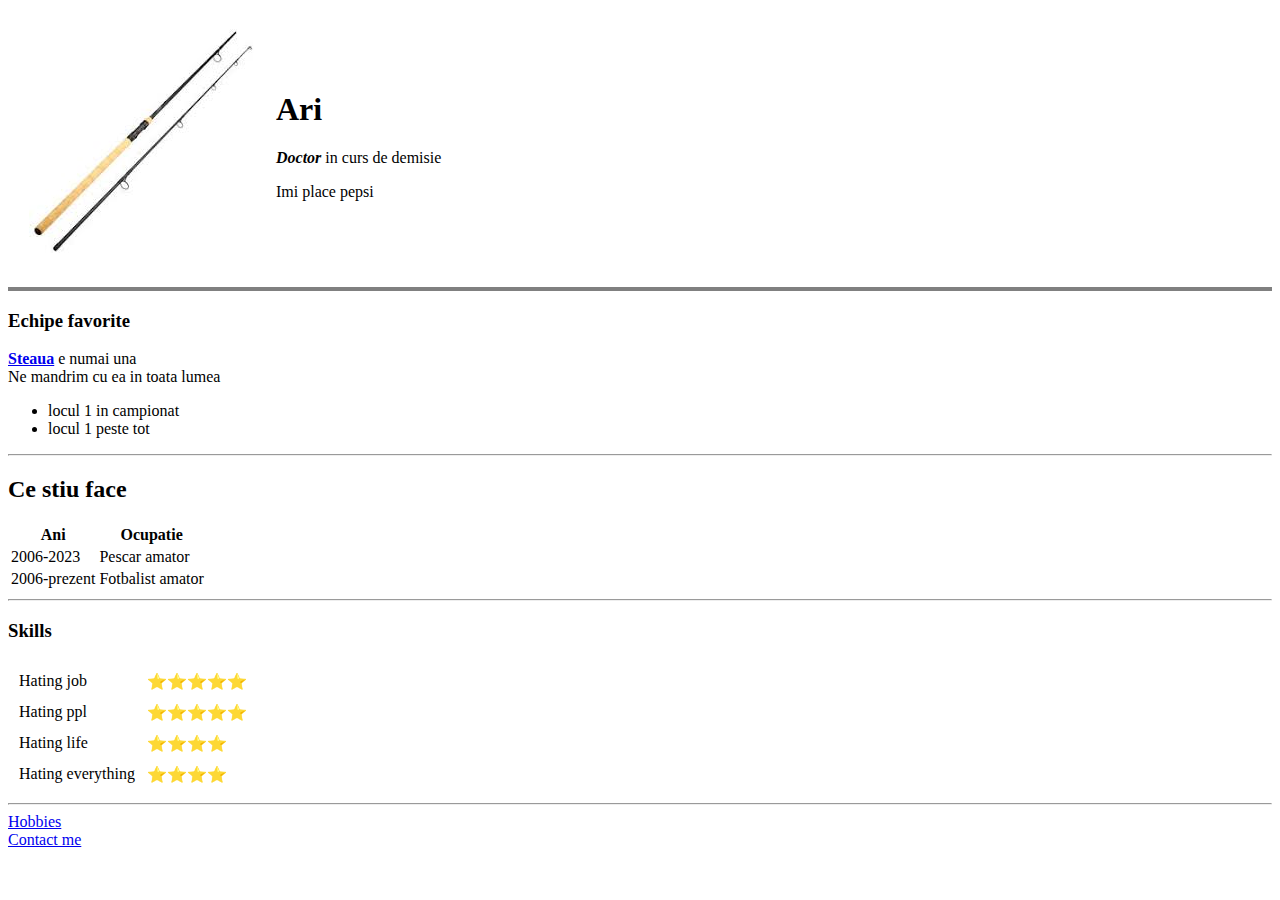
==== index.html @ 4c1677cf "CV website files" ====
<!DOCTYPE html>
<html>

<head>
    <meta charset="UTF-8">
    <title>Ari's website</title>
</head>

<body>
    <table cellspacing="20">
        <tr>
            <td> <img src="Images/download.jpg" alt="Pescuit"></td>
            <td>
                <h1>Ari </h1>
                <p><em><strong>Doctor</strong></em> in curs de demisie</p>
                <p>Imi place pepsi </p>
            </td>
        </tr>
    </table>
    <hr size="4" noshade>
    <h3>Echipe favorite</h3>
    <p><strong><a href="https://www.fcsb.ro/">Steaua</a></strong> e numai una
        <br>
        Ne mandrim cu ea in toata lumea
    </p>
    <ul>
        <li> locul 1 in campionat</li>
        <li> locul 1 peste tot</li>
    </ul>
    <hr>
<h2> Ce stiu face</h2>
    <table>
        <thead>
            <tr>
                <th> Ani</th>
                <th> Ocupatie</th>
            </tr>

        </thead>
        <tbody>
            <tr>
                <td> 2006-2023</td>
                <td> Pescar amator</td>
            </tr>
            <tr>
                <td> 2006-prezent</td>
                <td> Fotbalist amator</td>
            </tr>
        </tbody>

        <tfoot>

        </tfoot>
    </table>
    <hr> 
    <h3>Skills</h3>  
    <table cellspacing="10">
        <tr> 
            <td>Hating job</td>
            <td>⭐⭐⭐⭐⭐</td>
        </tr>
        <tr> 
            <td>Hating ppl</td>
            <td>⭐⭐⭐⭐⭐</td>
        </tr>
        <tr> 
            <td>Hating life</td>
            <td>⭐⭐⭐⭐</td>
        </tr>
        <tr>
            <td> Hating everything</td>
            <td>⭐⭐⭐⭐</td>
        </tr>
    </table>
    <hr>

    <a href="Fishing.html">Hobbies</a>
    <br>
    <a href="Contact.html">Contact me</a>

</body>

</html>
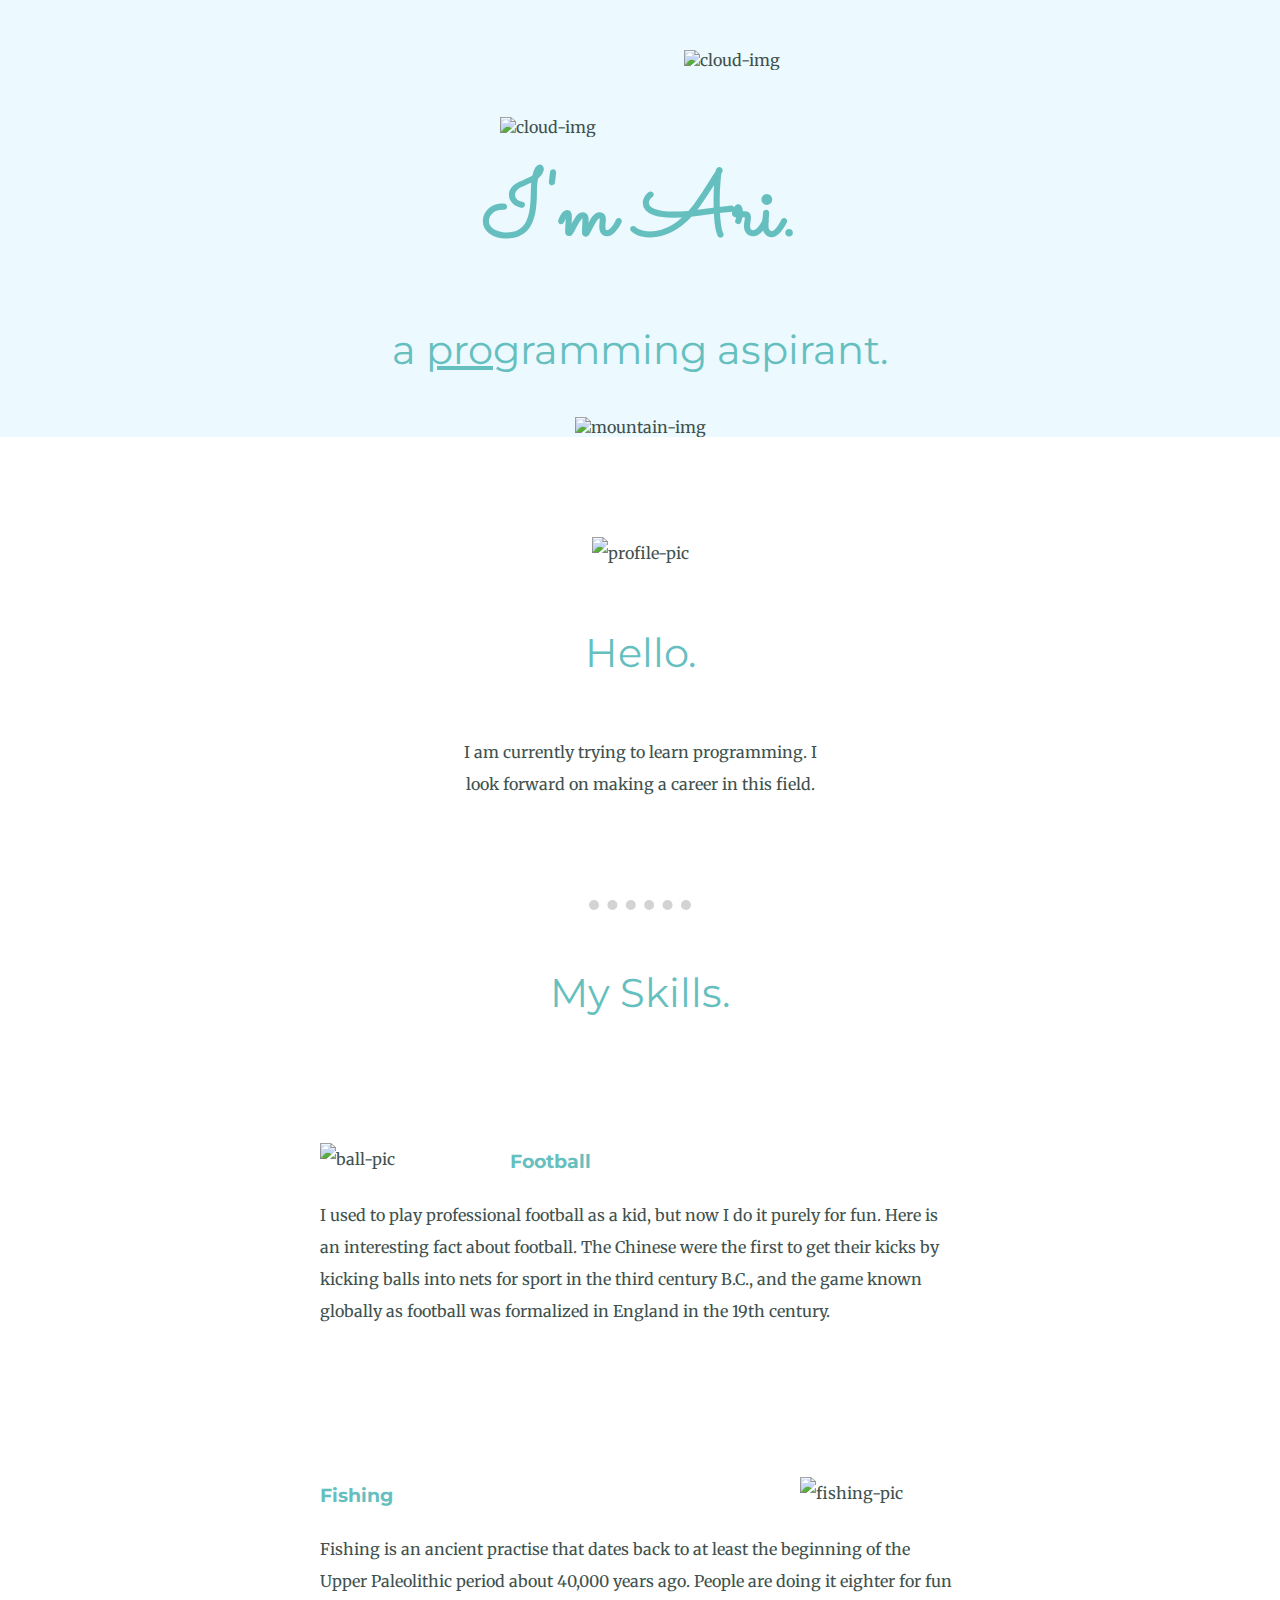
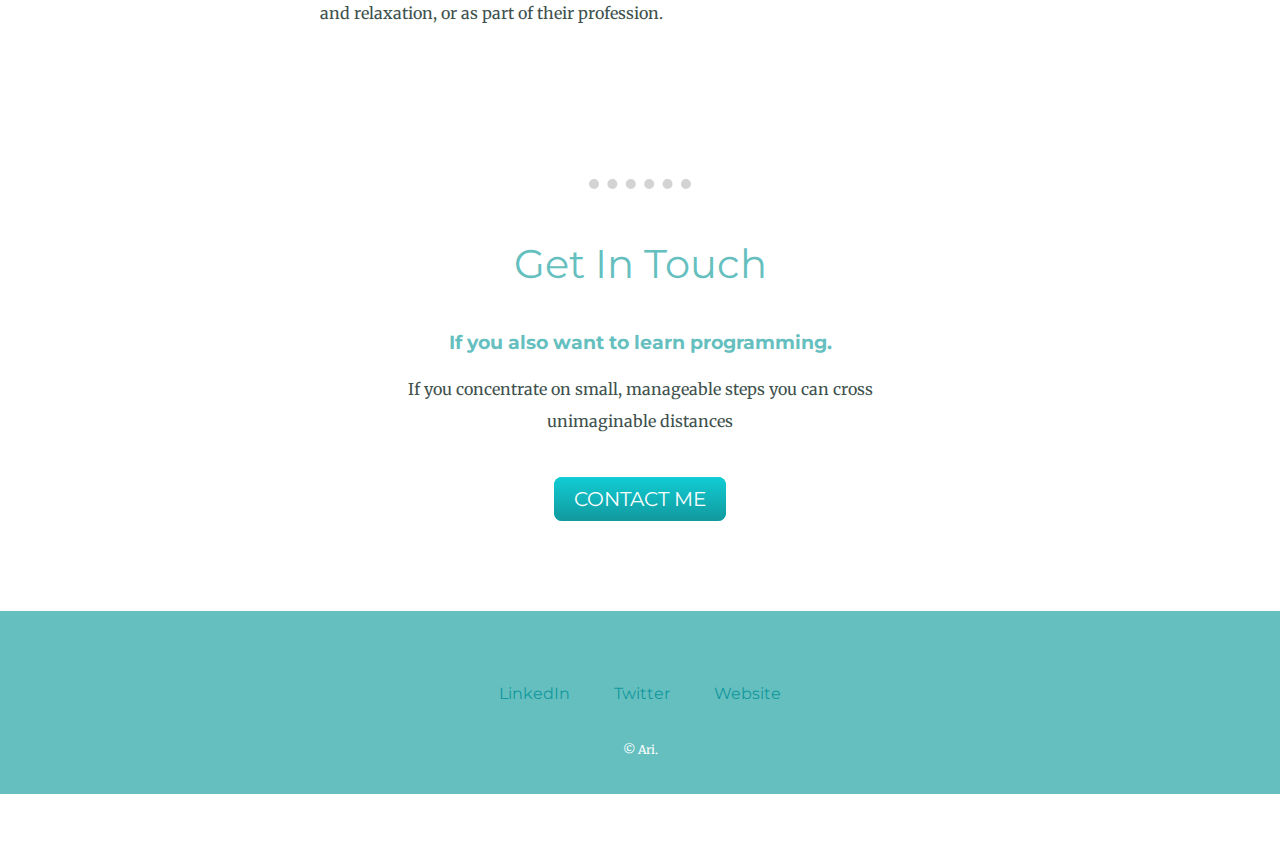
==== commit 9d0ad08d: "Add files via upload" ====
--- a/index.html
+++ b/index.html
@@ -1,83 +1,67 @@
 <!DOCTYPE html>
-<html>
+<html lang="en">
 
 <head>
     <meta charset="UTF-8">
-    <title>Ari's website</title>
+    <title>Ari's Website</title>
+    <link rel="stylesheet" href="style.css">
+    <link rel="icon" href="favicon.ico">
+    <link rel="preconnect" href="https://fonts.googleapis.com">
+    <link rel="preconnect" href="https://fonts.gstatic.com" crossorigin>
+    <link href="https://fonts.googleapis.com/css2?family=Merriweather&family=Montserrat&family=Sacramento&display=swap"
+        rel="stylesheet">
 </head>
 
 <body>
-    <table cellspacing="20">
-        <tr>
-            <td> <img src="Images/download.jpg" alt="Pescuit"></td>
-            <td>
-                <h1>Ari </h1>
-                <p><em><strong>Doctor</strong></em> in curs de demisie</p>
-                <p>Imi place pepsi </p>
-            </td>
-        </tr>
-    </table>
-    <hr size="4" noshade>
-    <h3>Echipe favorite</h3>
-    <p><strong><a href="https://www.fcsb.ro/">Steaua</a></strong> e numai una
-        <br>
-        Ne mandrim cu ea in toata lumea
-    </p>
-    <ul>
-        <li> locul 1 in campionat</li>
-        <li> locul 1 peste tot</li>
-    </ul>
+    <div class="top-container">
+
+        <img class="top-cloud" src="Images/cloud.png" alt="cloud-img">
+        <h1> I'm Ari.</h1>
+        <h2> a <span class="pro">pro</span>gramming aspirant.</h2>
+        <img class="bottom-cloud" src="Images/cloud.png" alt="cloud-img">
+        <img src="Images/mountain.png" alt="mountain-img">
+    </div>
+    <div class="middle-container">
+        <div class="profile">
+            <img src="https://em-content.zobj.net/thumbs/120/emojidex/112/man_1f468.png" alt="profile-pic">
+            <h2 style="line-height: 2;">Hello.</h2>
+            <p>I am currently trying to learn programming. I look forward on making a career in this field.</p>
+        </div>
+    </div>
     <hr>
-<h2> Ce stiu face</h2>
-    <table>
-        <thead>
-            <tr>
-                <th> Ani</th>
-                <th> Ocupatie</th>
-            </tr>
+    <div class="skills">
+        <h2 style="line-height: 2;">My Skills.</h2>
+        <div class="skill-row">
+            <img class="football" src="https://em-content.zobj.net/thumbs/120/apple/325/soccer-ball_26bd.png"
+                alt="ball-pic">
+            <h3>Football</h3>
+            <p> I used to play professional football as a kid, but now I do it purely for fun. Here is an interesting fact about football. The Chinese were the first to get their kicks by kicking balls into nets for sport in the third century B.C., and the game known globally as football was formalized in England in the 19th century.</p>
+        </div>
+        <div class="skill-row">
+            <img class="fishing" src="https://em-content.zobj.net/thumbs/120/apple/325/fishing-pole_1f3a3.png"
+                alt="fishing-pic">
+            <h3>Fishing</h3>
+            <p>Fishing is an ancient practise that dates back to at least the beginning of the Upper Paleolithic period about 40,000 years ago.
+                People are doing it eighter for fun and relaxation, or as part of their profession.
+            </p>
+        </div>
+    </div>
+    <hr>
+    <div class="contact-me">
+        <h2>Get In Touch</h2>
+        <h3>If you also want to learn programming.</h3>
+        <p style="margin-bottom:50px;">If you concentrate on small, manageable steps you can cross unimaginable distances
+        </p>
+        <a class="btn" href="mailto:day_14_day@yahoo.com">CONTACT ME</a>
+    </div>
 
-        </thead>
-        <tbody>
-            <tr>
-                <td> 2006-2023</td>
-                <td> Pescar amator</td>
-            </tr>
-            <tr>
-                <td> 2006-prezent</td>
-                <td> Fotbalist amator</td>
-            </tr>
-        </tbody>
 
-        <tfoot>
-
-        </tfoot>
-    </table>
-    <hr> 
-    <h3>Skills</h3>  
-    <table cellspacing="10">
-        <tr> 
-            <td>Hating job</td>
-            <td>⭐⭐⭐⭐⭐</td>
-        </tr>
-        <tr> 
-            <td>Hating ppl</td>
-            <td>⭐⭐⭐⭐⭐</td>
-        </tr>
-        <tr> 
-            <td>Hating life</td>
-            <td>⭐⭐⭐⭐</td>
-        </tr>
-        <tr>
-            <td> Hating everything</td>
-            <td>⭐⭐⭐⭐</td>
-        </tr>
-    </table>
-    <hr>
-
-    <a href="Fishing.html">Hobbies</a>
-    <br>
-    <a href="Contact.html">Contact me</a>
-
+    <div class="bottom-container">
+        <a class="footer-link" href="https://www.linkedin.com/">LinkedIn</a>
+        <a class="footer-link" href="https://twitter.com/">Twitter</a>
+        <a class="footer-link" href="https://www.appbrewery.co/">Website</a>
+        <p style="color:white; font-size: 0.75rem;">© Ari.</p>
+    </div>
 </body>
 
 </html>--- a/style.css
+++ b/style.css
@@ -0,0 +1,151 @@
+.top-container {
+    background-color: #ECF9FF;
+    position: relative;
+    padding-top: 100px;
+}
+
+body {
+    margin: 0px;
+    text-align: center;
+    font-family: 'Merriweather', serif;
+    color: #40514E;
+
+}
+
+h1 {
+    margin: 50px auto 0px auto;
+    font-family: 'Sacramento', cursive;
+    font-size: 562%; 
+    color: #66BFBF;
+    
+
+}
+
+p {
+    line-height: 2;
+}
+
+h2 {
+    font-size: 2.5rem;
+    font-family: 'Montserrat', sans-serif;
+    color: #66BFBF;
+    font-weight: normal;
+    padding-bottom: 10px;
+    padding-top: 10px;
+}
+
+h3 {
+    font-family: 'Montserrat', sans-serif;
+    color: #66BFBF; 
+}
+
+hr {
+    width: 8%;
+    border-top: 10px lightgray dotted;
+    border-bottom: none;
+    border-left: none;
+    border-right: none;
+
+}
+
+.middle-container {
+    margin: 100px 0;
+
+}
+
+.bottom-container {
+    line-height: 4;
+    background-color: #66BFBF;
+    bottom: 0px;
+    margin: 100px 0 50px 0;
+    padding: 50px 0 20px;
+    
+}
+
+a {
+    color: #11999e;
+    font-family: 'Montserrat', sans-serif;
+    margin: 10px 20px ;
+    text-decoration: none;
+}
+a:hover {
+    color:#EAF6F6;
+}
+
+.pro {
+    text-decoration: underline;
+}
+
+.bottom-cloud {
+    position: absolute;
+    left: 500px;
+    bottom: 300px;
+}
+
+.top-cloud {
+    position: absolute;
+    right: 500px;
+    top: 50px;
+}
+.skill-row {
+    width: 50%;
+    margin-left: auto;
+    margin-right: auto;
+    margin-top: 100px;
+    margin-bottom: 150px;
+    text-align: left;
+    line-height: 2;
+}
+
+.football {
+    float: left;
+    margin-right: 30px;
+    width: 25%;
+}
+
+.fishing {
+    float: right;
+    margin-left: 30px;
+    width: 25%;
+}
+
+.profile {
+    line-height: 2;
+    width: 30% ;
+    margin: 0 auto;
+}
+
+.btn {
+    background: #11cdd4;
+    background-image: -webkit-linear-gradient(top, #11cdd4, #11999e);
+    background-image: -moz-linear-gradient(top, #11cdd4, #11999e);
+    background-image: -ms-linear-gradient(top, #11cdd4, #11999e);
+    background-image: -o-linear-gradient(top, #11cdd4, #11999e);
+    background-image: linear-gradient(to bottom, #11cdd4, #11999e);
+    -webkit-border-radius: 28;
+    -moz-border-radius: 28;
+    border-radius: 8px;
+    font-family: 'Montserrat', sans-serif;
+    color: #ffffff;
+    font-size: 20px;
+    padding: 10px 20px 10px 20px;
+    text-decoration: none;
+  }
+  
+  .btn:hover {
+    background: #30e3cb;
+    background-image: -webkit-linear-gradient(top, #30e3cb, #2bc4ad );
+    background-image: -moz-linear-gradient(top, #30e3cb, #2bc4ad);
+    background-image: -ms-linear-gradient(top, #30e3cb, #2bc4ad);
+    background-image: -o-linear-gradient(top, #30e3cb, #2bc4ad);
+    background-image: linear-gradient(to bottom, #30e3cb, #2bc4ad);
+    text-decoration: none;
+  }
+  .contact-me {
+    width: 40%;
+    margin: 40px auto 60px ;
+  }
+
+  .btn {
+    margin-top: 50px;
+  }